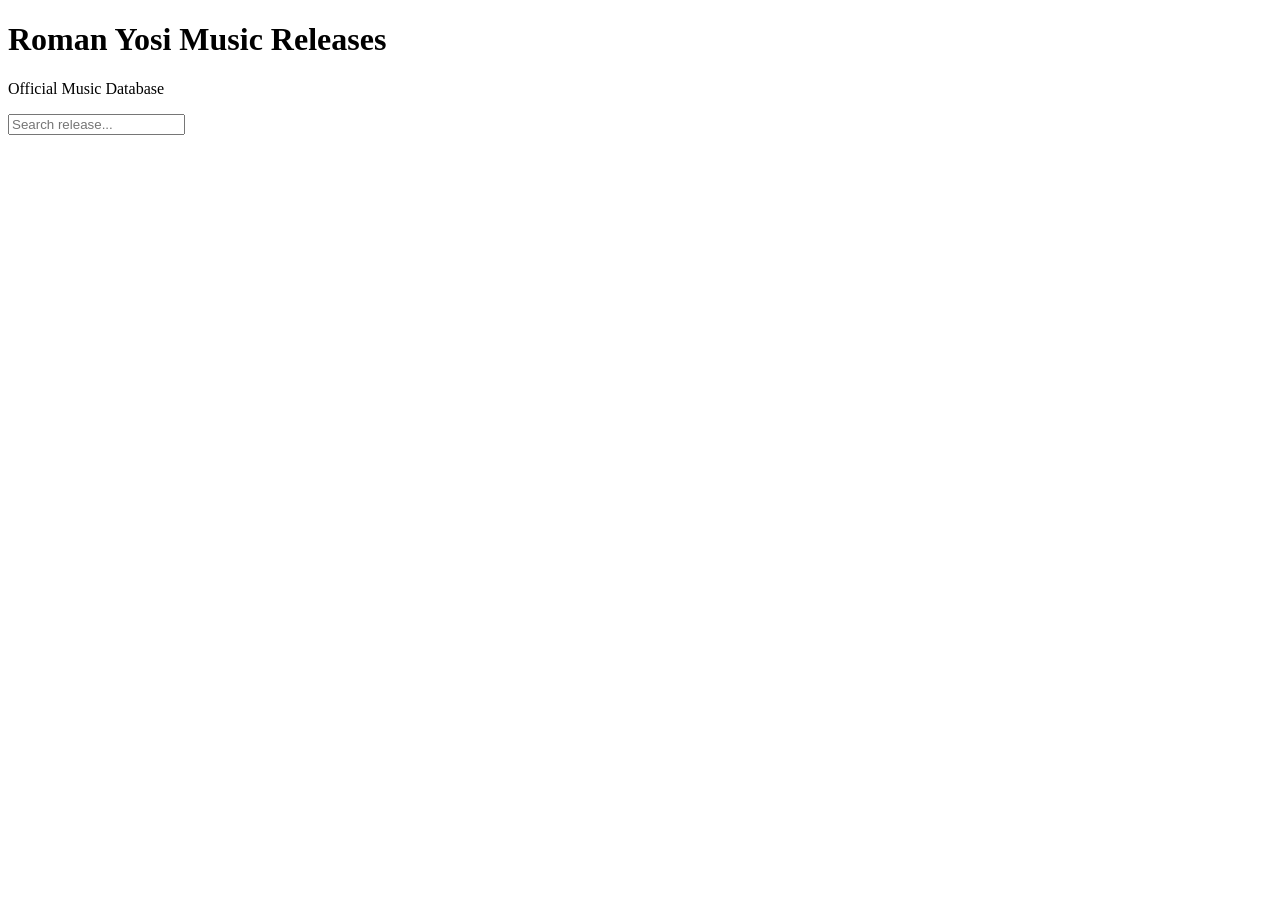
==== index.html @ 8ee52b32 "Revise index.html for updated content and structure" ====
<!DOCTYPE html>
<html lang="id">
<head>
<meta charset="UTF-8">
<meta name="viewport" content="width=device-width, initial-scale=1">

<title>Roman Yosi Music Releases</title>
<meta name="description" content="Official discography database Roman Yosi Music">

<link rel="stylesheet" href="style.css">
</head>

<body>

<header>
  <h1>Roman Yosi Music Releases</h1>
  <p>Official Music Database</p>
</header>

<div class="container">

<input id="search" placeholder="Search release..." onkeyup="render()">

<div id="app"></div>

</div>

<script src="script.js"></script>
</body>
</html>
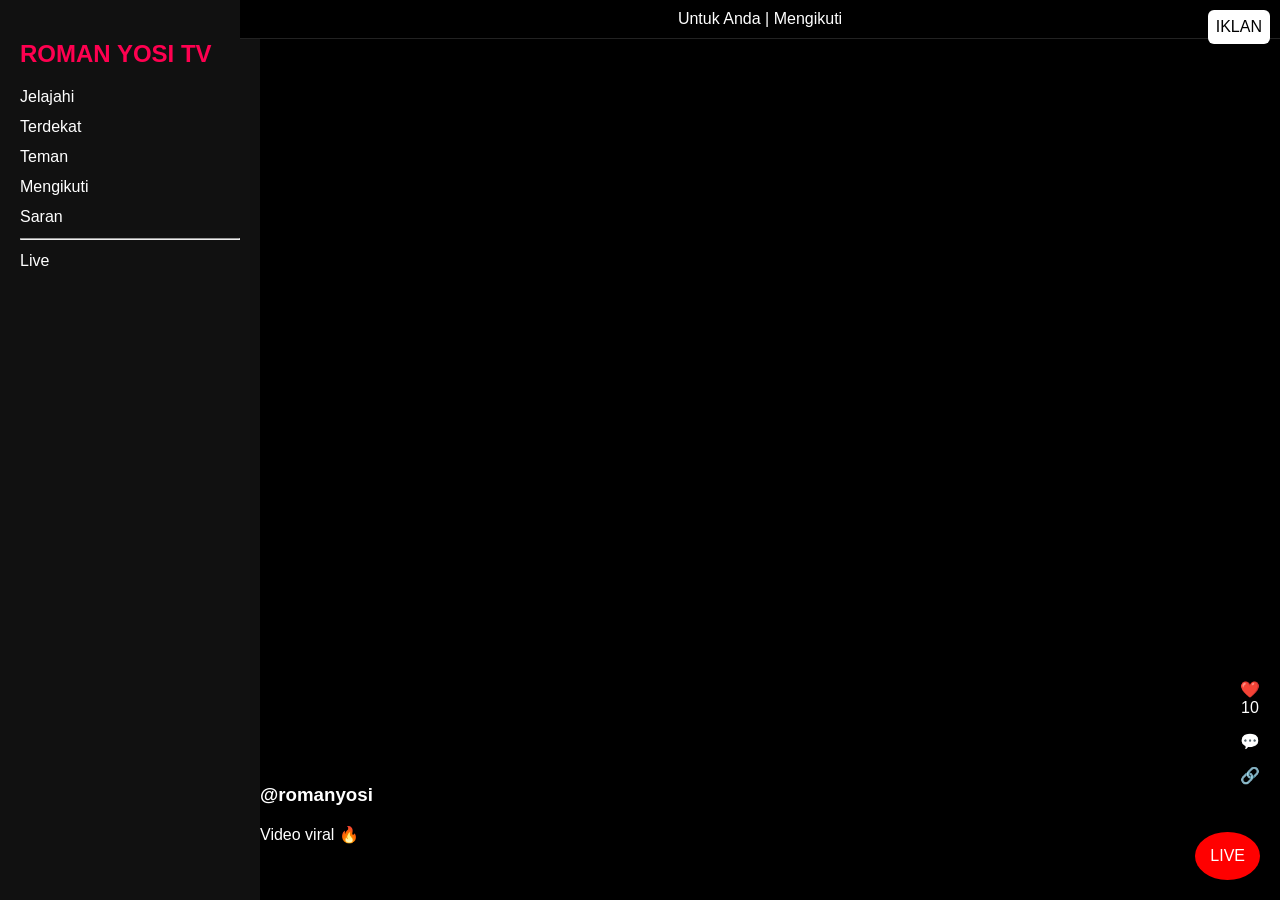
==== commit efb605b2: "Add files via upload" ====
--- a/index.html
+++ b/index.html
@@ -1,30 +1,183 @@
+<?xml version="1.0" encoding="UTF-8" ?>
 <!DOCTYPE html>
-<html lang="id">
+<html b:version='2' xmlns='http://www.w3.org/1999/xhtml'
+      xmlns:b='http://www.google.com/2005/gml/b'
+      xmlns:data='http://www.google.com/2005/gml/data'
+      xmlns:expr='http://www.google.com/2005/gml/expr'>
+
 <head>
-<meta charset="UTF-8">
-<meta name="viewport" content="width=device-width, initial-scale=1">
+  <title>ROMAN YOSI TV</title>
 
-<title>Roman Yosi Music Releases</title>
-<meta name="description" content="Official discography database Roman Yosi Music">
+  <meta charset='UTF-8'/>
+  <meta content='width=device-width, initial-scale=1.0' name='viewport'/>
 
-<link rel="stylesheet" href="style.css">
+  <style>
+    body {
+      margin:0;
+      background:#000;
+      color:#fff;
+      font-family:sans-serif;
+      display:flex;
+    }
+
+    .sidebar{
+      width:220px;
+      background:#111;
+      height:100vh;
+      position:fixed;
+      padding:20px;
+    }
+
+    .sidebar h2{
+      color:#ff0050;
+    }
+
+    .menu a{
+      display:block;
+      color:#fff;
+      text-decoration:none;
+      margin:12px 0;
+    }
+
+    .main{
+      margin-left:240px;
+      width:100%;
+      height:100vh;
+      overflow-y:scroll;
+      scroll-snap-type:y mandatory;
+    }
+
+    .video-box{
+      height:100vh;
+      scroll-snap-align:start;
+      display:flex;
+      justify-content:center;
+      align-items:center;
+      position:relative;
+    }
+
+    video{
+      height:90%;
+      border-radius:12px;
+    }
+
+    .actions{
+      position:absolute;
+      right:20px;
+      bottom:100px;
+      text-align:center;
+    }
+
+    .actions div{
+      margin:15px 0;
+      cursor:pointer;
+    }
+
+    .info{
+      position:absolute;
+      bottom:40px;
+      left:20px;
+    }
+
+    .ads{
+      position:absolute;
+      top:10px;
+      right:10px;
+      background:#fff;
+      color:#000;
+      padding:8px;
+      border-radius:6px;
+    }
+
+    .topbar{
+      position:fixed;
+      top:0;
+      left:240px;
+      right:0;
+      background:#000;
+      padding:10px;
+      border-bottom:1px solid #222;
+      text-align:center;
+    }
+
+    .live{
+      position:fixed;
+      bottom:20px;
+      right:20px;
+      background:red;
+      padding:15px;
+      border-radius:50%;
+      cursor:pointer;
+    }
+  </style>
 </head>
 
 <body>
 
-<header>
-  <h1>Roman Yosi Music Releases</h1>
-  <p>Official Music Database</p>
-</header>
+  <!-- Sidebar -->
+  <div class='sidebar'>
+    <h2>ROMAN YOSI TV</h2>
 
-<div class="container">
+    <div class='menu'>
+      <a href='#'>Jelajahi</a>
+      <a href='#'>Terdekat</a>
+      <a href='#'>Teman</a>
+      <a href='#'>Mengikuti</a>
+      <a href='#'>Saran</a>
+      <hr/>
+      <a href='#'>Live</a>
+    </div>
+  </div>
 
-<input id="search" placeholder="Search release..." onkeyup="render()">
+  <!-- Topbar -->
+  <div class='topbar'>
+    Untuk Anda | Mengikuti
+  </div>
 
-<div id="app"></div>
+  <!-- Main -->
+  <div class='main'>
 
-</div>
+    <div class='video-box'>
+      <video autoplay='autoplay' loop='loop' muted='muted'>
+        <source src='https://www.w3schools.com/html/mov_bbb.mp4' type='video/mp4'/>
+      </video>
 
-<script src="script.js"></script>
+      <div class='info'>
+        <h3>@romanyosi</h3>
+        <p>Video viral 🔥</p>
+      </div>
+
+      <div class='actions'>
+        <div onclick='like(this)'>❤️<br/><span>10</span></div>
+        <div onclick='comment()'>💬</div>
+        <div onclick='share()'>🔗</div>
+      </div>
+
+      <div class='ads'>IKLAN</div>
+    </div>
+
+  </div>
+
+  <div class='live' onclick='live()'>LIVE</div>
+
+  <script type='text/javascript'>
+    function like(el){
+      var span = el.getElementsByTagName("span")[0];
+      span.innerHTML = parseInt(span.innerHTML) + 1;
+    }
+
+    function comment(){
+      alert("Komentar (simulasi)");
+    }
+
+    function share(){
+      alert("Link dibagikan!");
+    }
+
+    function live(){
+      alert("Fitur live");
+    }
+  </script>
+
 </body>
-</html>
+</html>
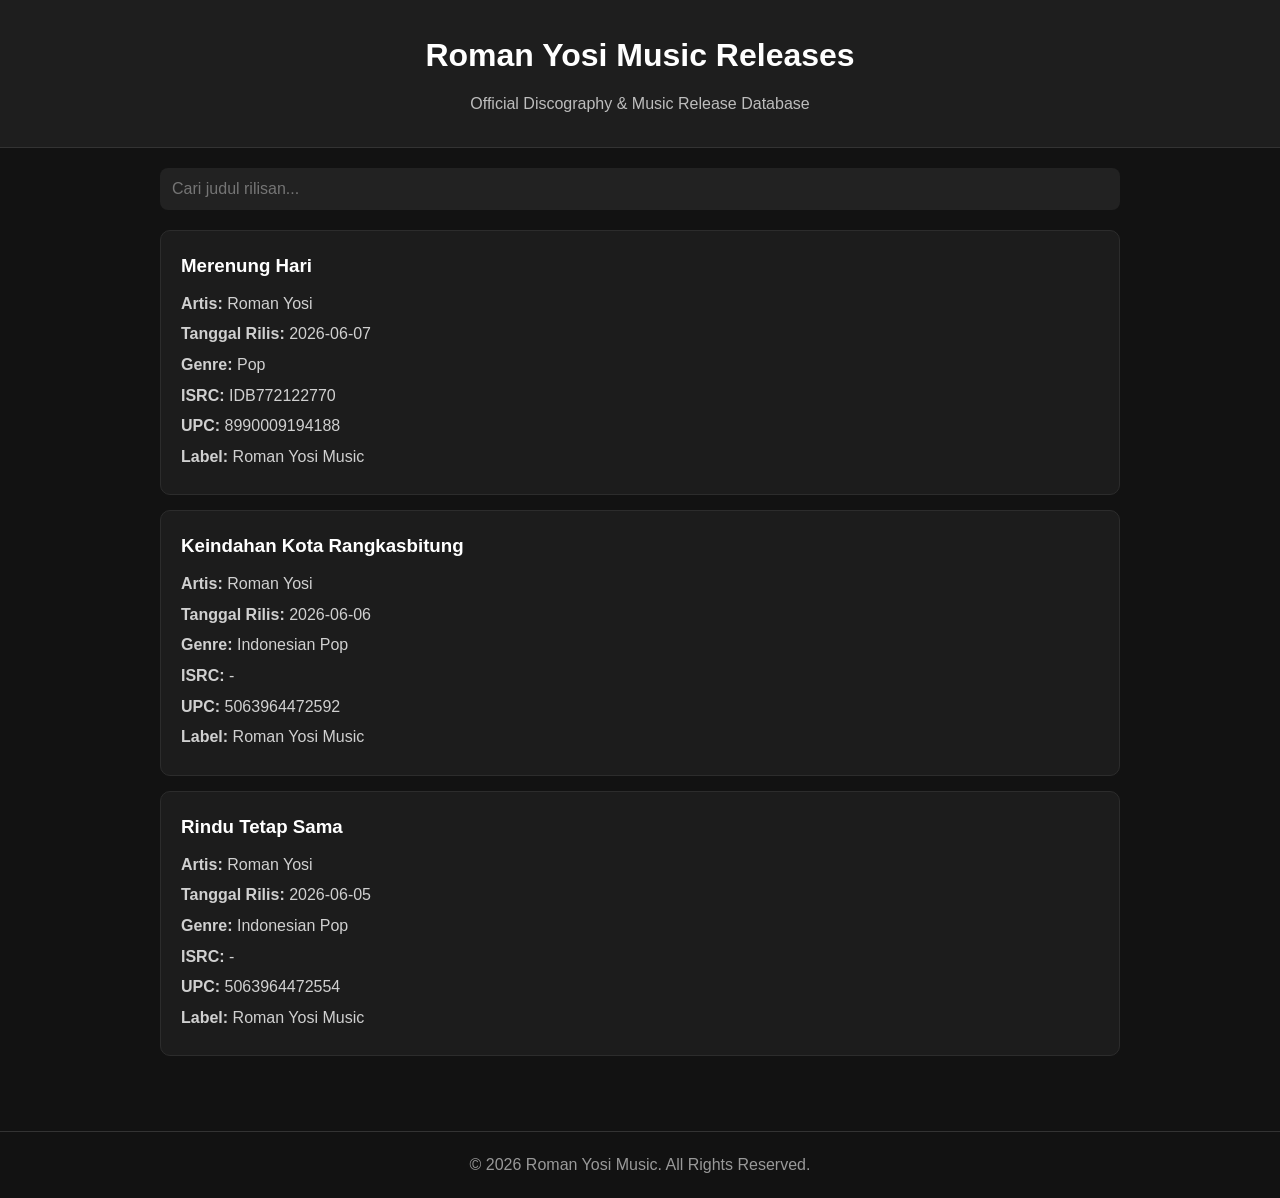
==== commit f0342ac4: "Refactor index.html for improved structure and metadata" ====
--- a/index.html
+++ b/index.html
@@ -1,183 +1,56 @@
-<?xml version="1.0" encoding="UTF-8" ?>
 <!DOCTYPE html>
-<html b:version='2' xmlns='http://www.w3.org/1999/xhtml'
-      xmlns:b='http://www.google.com/2005/gml/b'
-      xmlns:data='http://www.google.com/2005/gml/data'
-      xmlns:expr='http://www.google.com/2005/gml/expr'>
+<html lang="id">
+<head>
+  <meta charset="UTF-8">
+  <meta name="viewport" content="width=device-width, initial-scale=1.0">
 
-<head>
-  <title>ROMAN YOSI TV</title>
+  <title>Roman Yosi Music Releases</title>
 
-  <meta charset='UTF-8'/>
-  <meta content='width=device-width, initial-scale=1.0' name='viewport'/>
+  <meta name="description" content="Official music release database of Roman Yosi. Discography, release information, ISRC, UPC, and music catalog.">
 
-  <style>
-    body {
-      margin:0;
-      background:#000;
-      color:#fff;
-      font-family:sans-serif;
-      display:flex;
-    }
+  <meta property="og:title" content="Roman Yosi Music Releases">
+  <meta property="og:description" content="Official discography and music catalog of Roman Yosi.">
+  <meta property="og:type" content="website">
 
-    .sidebar{
-      width:220px;
-      background:#111;
-      height:100vh;
-      position:fixed;
-      padding:20px;
-    }
+  <link rel="stylesheet" href="style.css">
 
-    .sidebar h2{
-      color:#ff0050;
-    }
-
-    .menu a{
-      display:block;
-      color:#fff;
-      text-decoration:none;
-      margin:12px 0;
-    }
-
-    .main{
-      margin-left:240px;
-      width:100%;
-      height:100vh;
-      overflow-y:scroll;
-      scroll-snap-type:y mandatory;
-    }
-
-    .video-box{
-      height:100vh;
-      scroll-snap-align:start;
-      display:flex;
-      justify-content:center;
-      align-items:center;
-      position:relative;
-    }
-
-    video{
-      height:90%;
-      border-radius:12px;
-    }
-
-    .actions{
-      position:absolute;
-      right:20px;
-      bottom:100px;
-      text-align:center;
-    }
-
-    .actions div{
-      margin:15px 0;
-      cursor:pointer;
-    }
-
-    .info{
-      position:absolute;
-      bottom:40px;
-      left:20px;
-    }
-
-    .ads{
-      position:absolute;
-      top:10px;
-      right:10px;
-      background:#fff;
-      color:#000;
-      padding:8px;
-      border-radius:6px;
-    }
-
-    .topbar{
-      position:fixed;
-      top:0;
-      left:240px;
-      right:0;
-      background:#000;
-      padding:10px;
-      border-bottom:1px solid #222;
-      text-align:center;
-    }
-
-    .live{
-      position:fixed;
-      bottom:20px;
-      right:20px;
-      background:red;
-      padding:15px;
-      border-radius:50%;
-      cursor:pointer;
-    }
-  </style>
+  <script type="application/ld+json">
+  {
+    "@context":"https://schema.org",
+    "@type":"MusicGroup",
+    "name":"Roman Yosi",
+    "alternateName":"Rohman",
+    "genre":["Pop","Indie Pop"],
+    "url":"https://roman-yosi.github.io/roman-yosi-music-releases/"
+  }
+  </script>
 </head>
-
 <body>
 
-  <!-- Sidebar -->
-  <div class='sidebar'>
-    <h2>ROMAN YOSI TV</h2>
+<header>
+  <h1>Roman Yosi Music Releases</h1>
+  <p>Official Discography & Music Release Database</p>
+</header>
 
-    <div class='menu'>
-      <a href='#'>Jelajahi</a>
-      <a href='#'>Terdekat</a>
-      <a href='#'>Teman</a>
-      <a href='#'>Mengikuti</a>
-      <a href='#'>Saran</a>
-      <hr/>
-      <a href='#'>Live</a>
-    </div>
+<div class="container">
+
+  <input
+    type="text"
+    id="search"
+    placeholder="Cari judul rilisan..."
+  >
+
+  <div id="app">
+    <p>Memuat data rilisan...</p>
   </div>
 
-  <!-- Topbar -->
-  <div class='topbar'>
-    Untuk Anda | Mengikuti
-  </div>
+</div>
 
-  <!-- Main -->
-  <div class='main'>
+<footer>
+  <p>© 2026 Roman Yosi Music. All Rights Reserved.</p>
+</footer>
 
-    <div class='video-box'>
-      <video autoplay='autoplay' loop='loop' muted='muted'>
-        <source src='https://www.w3schools.com/html/mov_bbb.mp4' type='video/mp4'/>
-      </video>
-
-      <div class='info'>
-        <h3>@romanyosi</h3>
-        <p>Video viral 🔥</p>
-      </div>
-
-      <div class='actions'>
-        <div onclick='like(this)'>❤️<br/><span>10</span></div>
-        <div onclick='comment()'>💬</div>
-        <div onclick='share()'>🔗</div>
-      </div>
-
-      <div class='ads'>IKLAN</div>
-    </div>
-
-  </div>
-
-  <div class='live' onclick='live()'>LIVE</div>
-
-  <script type='text/javascript'>
-    function like(el){
-      var span = el.getElementsByTagName("span")[0];
-      span.innerHTML = parseInt(span.innerHTML) + 1;
-    }
-
-    function comment(){
-      alert("Komentar (simulasi)");
-    }
-
-    function share(){
-      alert("Link dibagikan!");
-    }
-
-    function live(){
-      alert("Fitur live");
-    }
-  </script>
+<script src="script.js"></script>
 
 </body>
-</html>+</html>
--- a/style.css
+++ b/style.css
@@ -0,0 +1,113 @@
+/* Reset */
+*{
+  margin:0;
+  padding:0;
+  box-sizing:border-box;
+}
+
+body{
+  font-family: Arial, Helvetica, sans-serif;
+  background:#121212;
+  color:#ffffff;
+  line-height:1.6;
+}
+
+/* Header */
+header{
+  background:#1e1e1e;
+  padding:30px 20px;
+  text-align:center;
+  border-bottom:1px solid #333;
+}
+
+header h1{
+  font-size:2rem;
+  margin-bottom:10px;
+}
+
+header p{
+  color:#bdbdbd;
+}
+
+/* Container */
+.container{
+  max-width:1000px;
+  margin:auto;
+  padding:20px;
+}
+
+/* Search */
+#search{
+  width:100%;
+  padding:12px;
+  border:none;
+  border-radius:8px;
+  background:#222;
+  color:#fff;
+  font-size:16px;
+  margin-bottom:20px;
+}
+
+#search:focus{
+  outline:2px solid #4a90e2;
+}
+
+/* Cards */
+.card{
+  background:#1c1c1c;
+  border:1px solid #2c2c2c;
+  border-radius:10px;
+  padding:20px;
+  margin-bottom:15px;
+  transition:0.3s;
+}
+
+.card:hover{
+  transform:translateY(-2px);
+  border-color:#4a90e2;
+}
+
+.card h3{
+  margin-bottom:10px;
+  color:#ffffff;
+}
+
+.card p{
+  margin:5px 0;
+  color:#d0d0d0;
+}
+
+/* Links */
+a{
+  color:#4a90e2;
+  text-decoration:none;
+}
+
+a:hover{
+  text-decoration:underline;
+}
+
+/* Footer */
+footer{
+  margin-top:40px;
+  text-align:center;
+  padding:20px;
+  border-top:1px solid #333;
+  color:#999;
+}
+
+/* Responsive */
+@media (max-width:768px){
+
+  header h1{
+    font-size:1.5rem;
+  }
+
+  .container{
+    padding:15px;
+  }
+
+  .card{
+    padding:15px;
+  }
+}
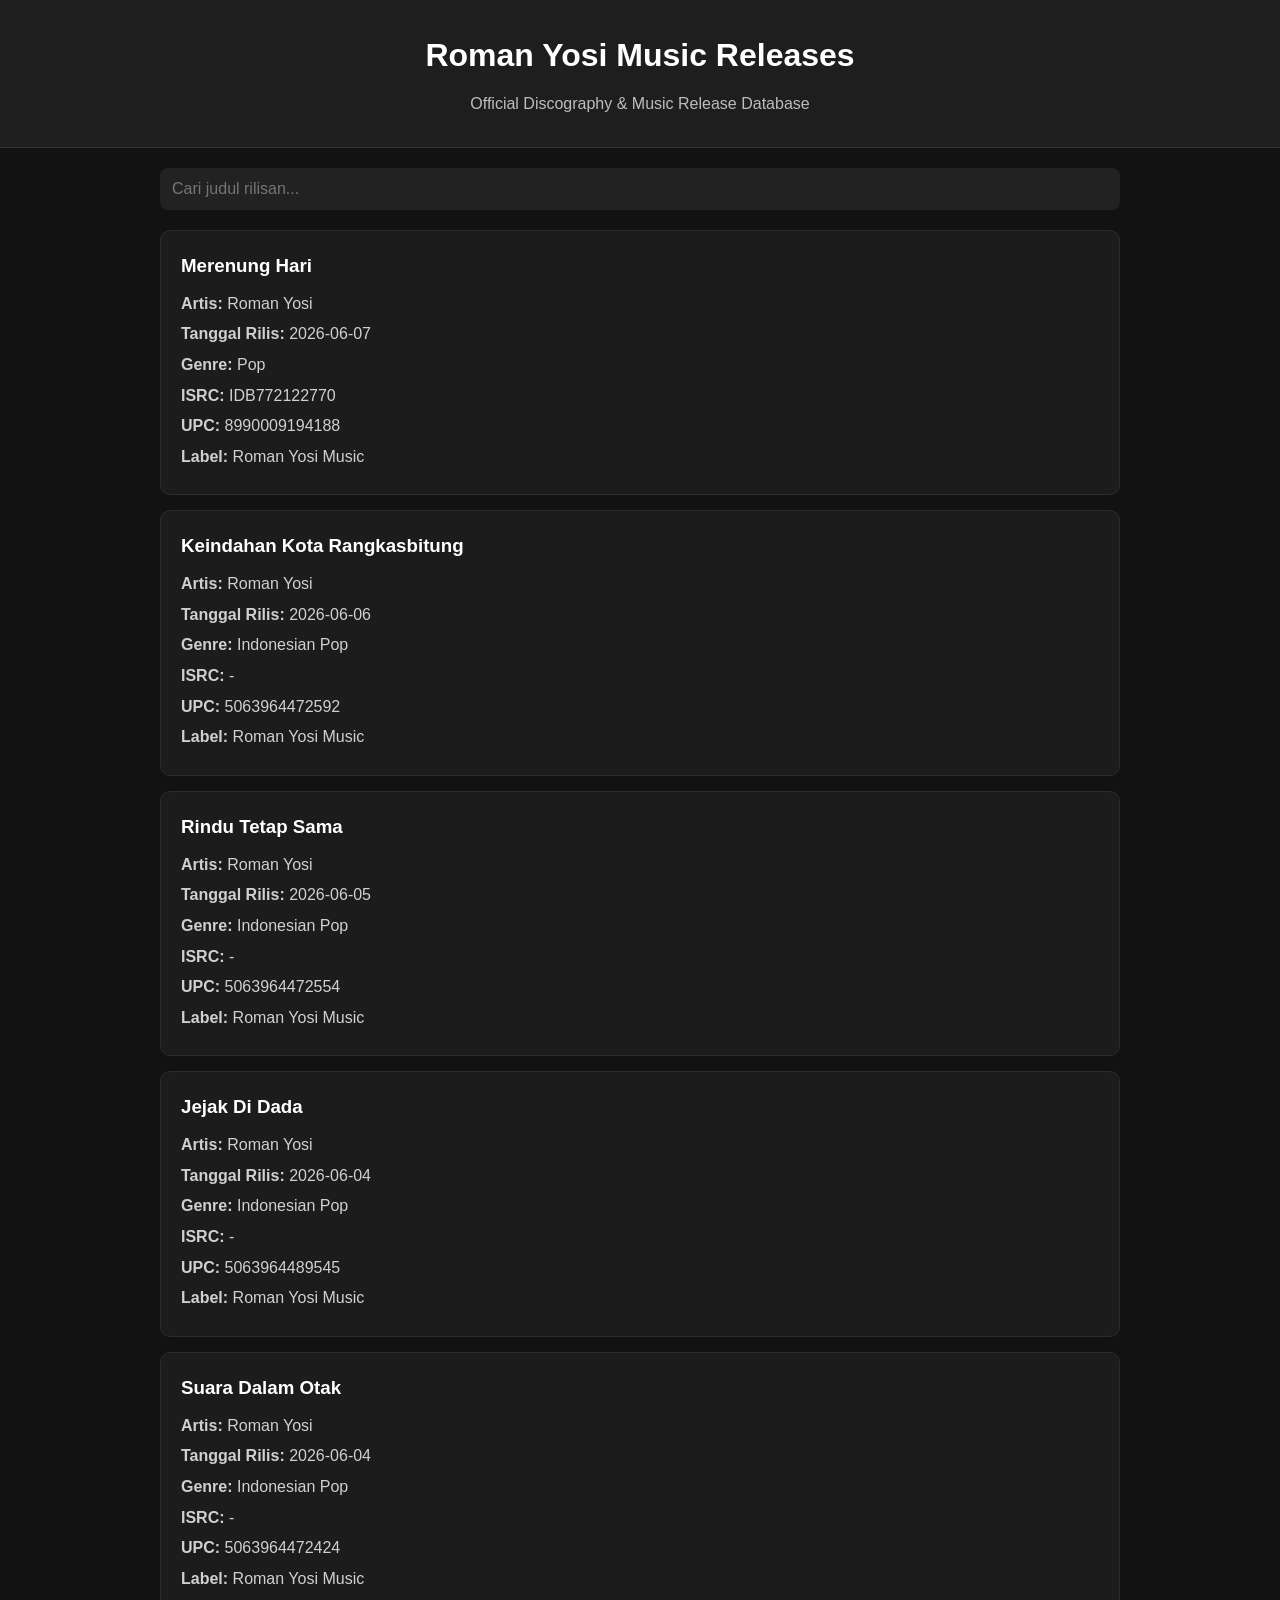
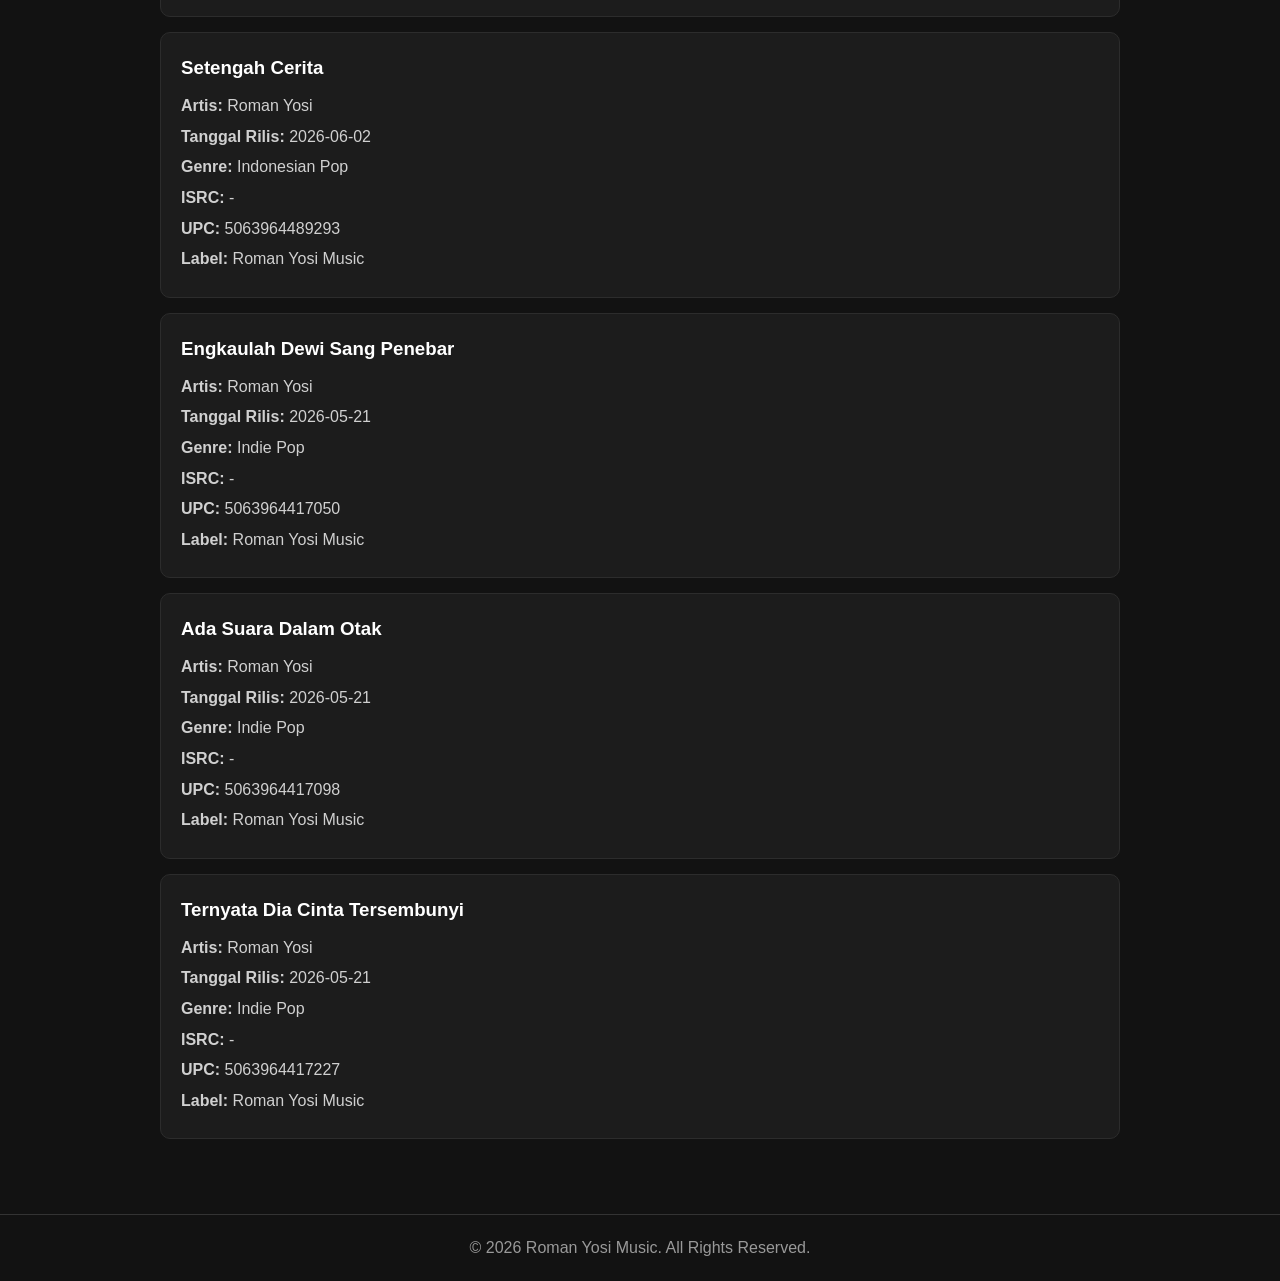
==== commit 3f503b5a: "Clean up index.html by removing unnecessary meta tags Removed meta tags and structured data script f" ====
--- a/index.html
+++ b/index.html
@@ -3,27 +3,8 @@
 <head>
   <meta charset="UTF-8">
   <meta name="viewport" content="width=device-width, initial-scale=1.0">
-
   <title>Roman Yosi Music Releases</title>
-
-  <meta name="description" content="Official music release database of Roman Yosi. Discography, release information, ISRC, UPC, and music catalog.">
-
-  <meta property="og:title" content="Roman Yosi Music Releases">
-  <meta property="og:description" content="Official discography and music catalog of Roman Yosi.">
-  <meta property="og:type" content="website">
-
   <link rel="stylesheet" href="style.css">
-
-  <script type="application/ld+json">
-  {
-    "@context":"https://schema.org",
-    "@type":"MusicGroup",
-    "name":"Roman Yosi",
-    "alternateName":"Rohman",
-    "genre":["Pop","Indie Pop"],
-    "url":"https://roman-yosi.github.io/roman-yosi-music-releases/"
-  }
-  </script>
 </head>
 <body>
 
@@ -33,17 +14,13 @@
 </header>
 
 <div class="container">
-
   <input
     type="text"
     id="search"
     placeholder="Cari judul rilisan..."
   >
 
-  <div id="app">
-    <p>Memuat data rilisan...</p>
-  </div>
-
+  <div id="app"></div>
 </div>
 
 <footer>
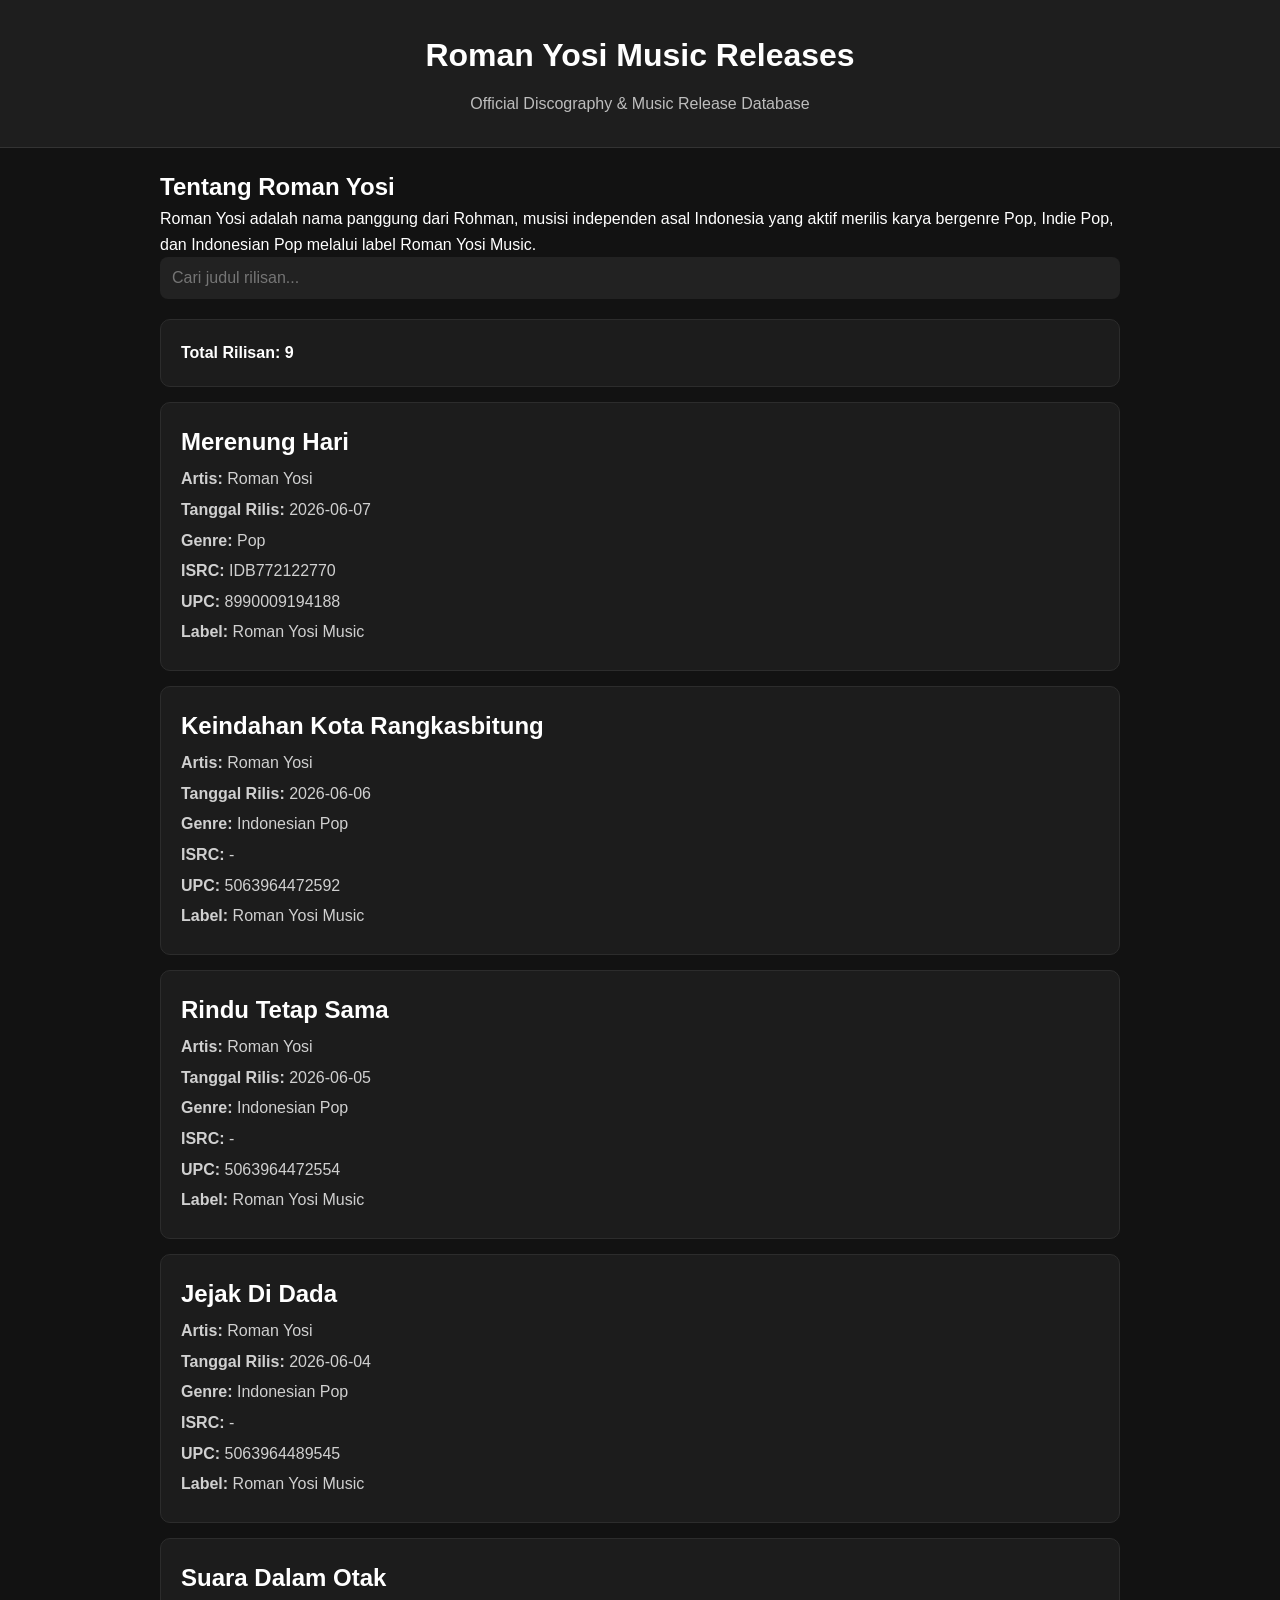
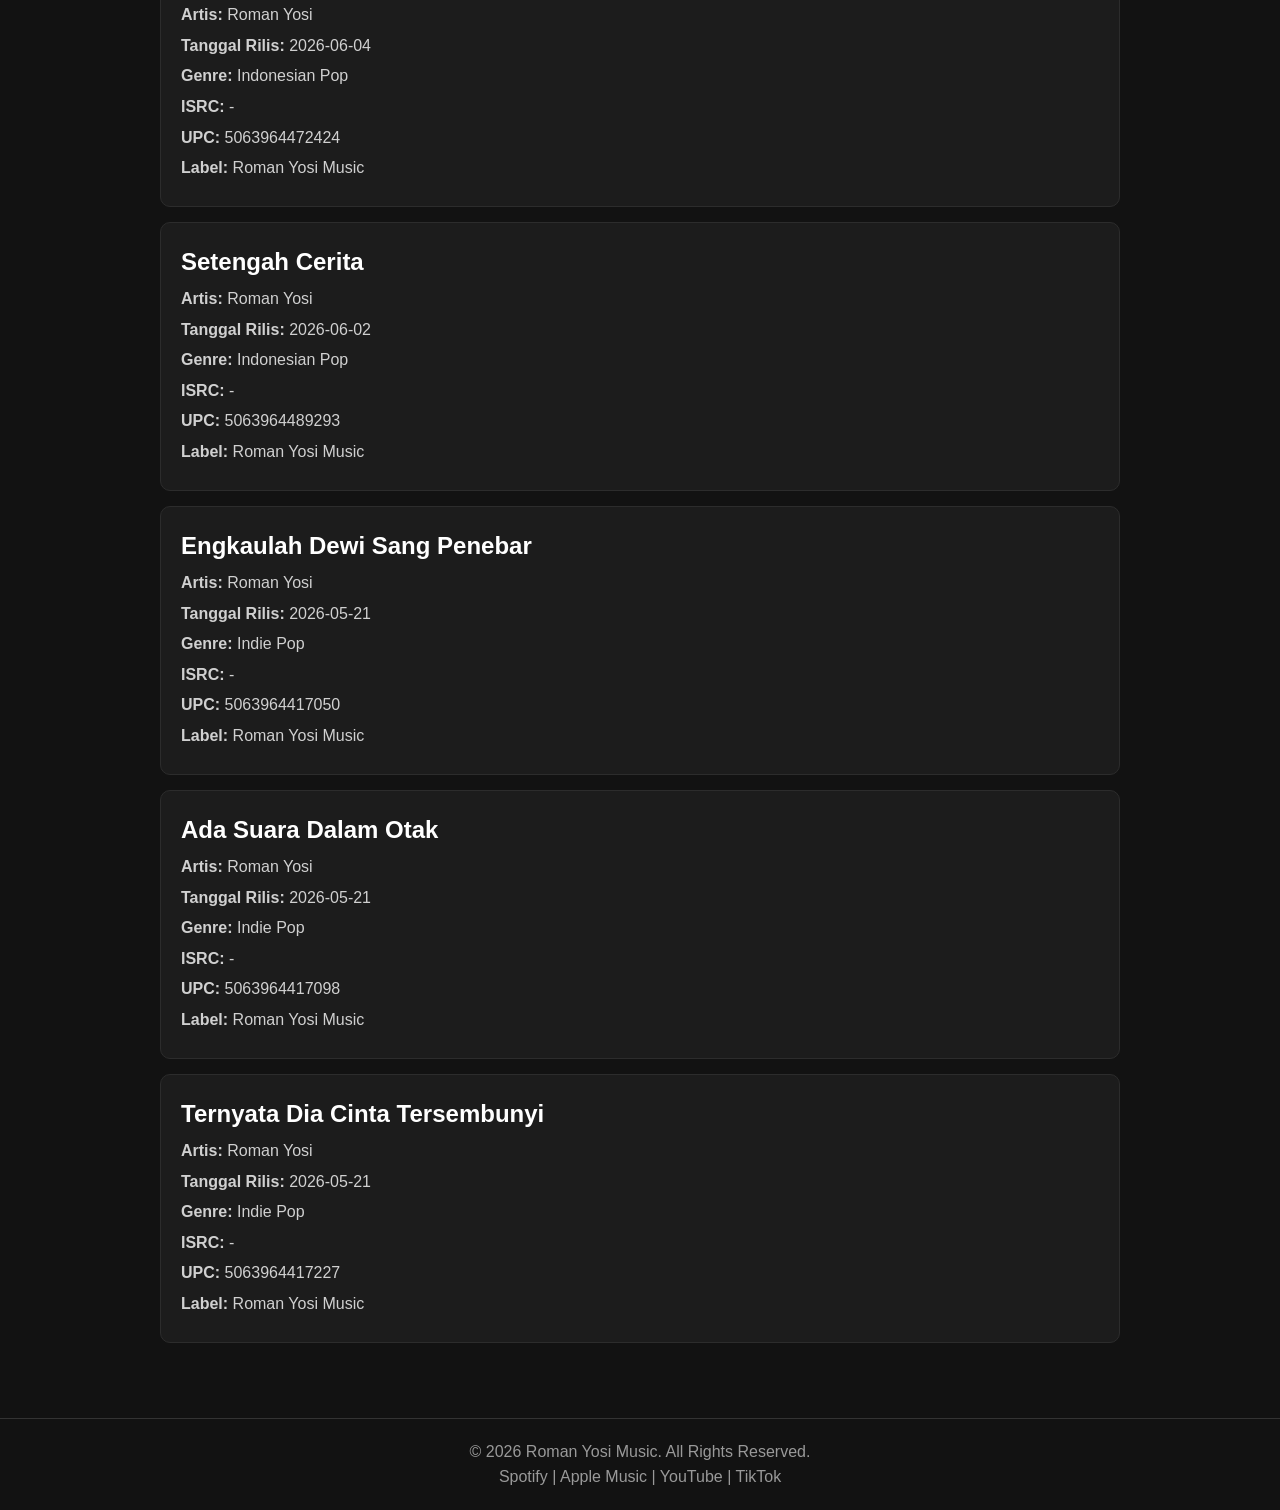
==== commit aa617039: "Enhance index.html with SEO and artist information Added meta tags for SEO and social media sharing," ====
--- a/index.html
+++ b/index.html
@@ -1,10 +1,54 @@
 <!DOCTYPE html>
 <html lang="id">
 <head>
-  <meta charset="UTF-8">
-  <meta name="viewport" content="width=device-width, initial-scale=1.0">
-  <title>Roman Yosi Music Releases</title>
-  <link rel="stylesheet" href="style.css">
+<meta charset="UTF-8">
+<meta name="viewport" content="width=device-width, initial-scale=1.0">
+
+<title>Roman Yosi Music Releases | Official Discography & Music Database</title>
+
+<meta name="description" content="Diskografi resmi Roman Yosi. Database rilisan musik, UPC, ISRC, informasi artis, dan katalog musik independen Indonesia.">
+
+<meta name="keywords" content="Roman Yosi, Rohman, Roman Yosi Music, Indie Pop Indonesia, Musik Indonesia, Diskografi Roman Yosi, Music Releases">
+
+<meta name="author" content="Roman Yosi Music">
+
+<meta property="og:type" content="website">
+<meta property="og:title" content="Roman Yosi Music Releases">
+<meta property="og:description" content="Official Discography & Music Release Database">
+<meta property="og:url" content="https://roman-yosi.github.io/roman-yosi-music-releases/">
+
+<meta name="twitter:card" content="summary_large_image">
+<meta name="twitter:title" content="Roman Yosi Music Releases">
+<meta name="twitter:description" content="Official Discography & Music Release Database">
+
+<link rel="canonical" href="https://roman-yosi.github.io/roman-yosi-music-releases/">
+
+<link rel="stylesheet" href="style.css">
+
+<!-- Knowledge Graph -->
+<script type="application/ld+json">
+{
+  "@context":"https://schema.org",
+  "@type":"MusicGroup",
+  "name":"Roman Yosi",
+  "alternateName":"Rohman",
+  "description":"Roman Yosi adalah musisi independen Indonesia yang merilis karya bergenre Pop dan Indie Pop melalui label Roman Yosi Music.",
+  "genre":[
+    "Pop",
+    "Indie Pop",
+    "Indonesian Pop"
+  ],
+  "url":"https://roman-yosi.github.io/roman-yosi-music-releases/",
+  "sameAs":[
+    "https://open.spotify.com/artist/3j2wzsjuf9JcBgRZxP44dJ",
+    "https://music.apple.com/us/artist/roman-yosi/1896488554",
+    "https://youtube.com/@romanyosi",
+    "https://youtube.com/@romanyosimusic",
+    "https://www.tiktok.com/@romanyosi"
+  ]
+}
+</script>
+
 </head>
 <body>
 
@@ -14,17 +58,39 @@
 </header>
 
 <div class="container">
+
+  <section class="intro">
+    <h2>Tentang Roman Yosi</h2>
+    <p>
+      Roman Yosi adalah nama panggung dari Rohman, musisi independen asal Indonesia
+      yang aktif merilis karya bergenre Pop, Indie Pop, dan Indonesian Pop melalui
+      label Roman Yosi Music.
+    </p>
+  </section>
+
   <input
     type="text"
     id="search"
     placeholder="Cari judul rilisan..."
   >
 
-  <div id="app"></div>
+  <div id="app">
+    <p>Memuat data rilisan...</p>
+  </div>
+
 </div>
 
 <footer>
+
   <p>© 2026 Roman Yosi Music. All Rights Reserved.</p>
+
+  <p>
+    Spotify |
+    Apple Music |
+    YouTube |
+    TikTok
+  </p>
+
 </footer>
 
 <script src="script.js"></script>
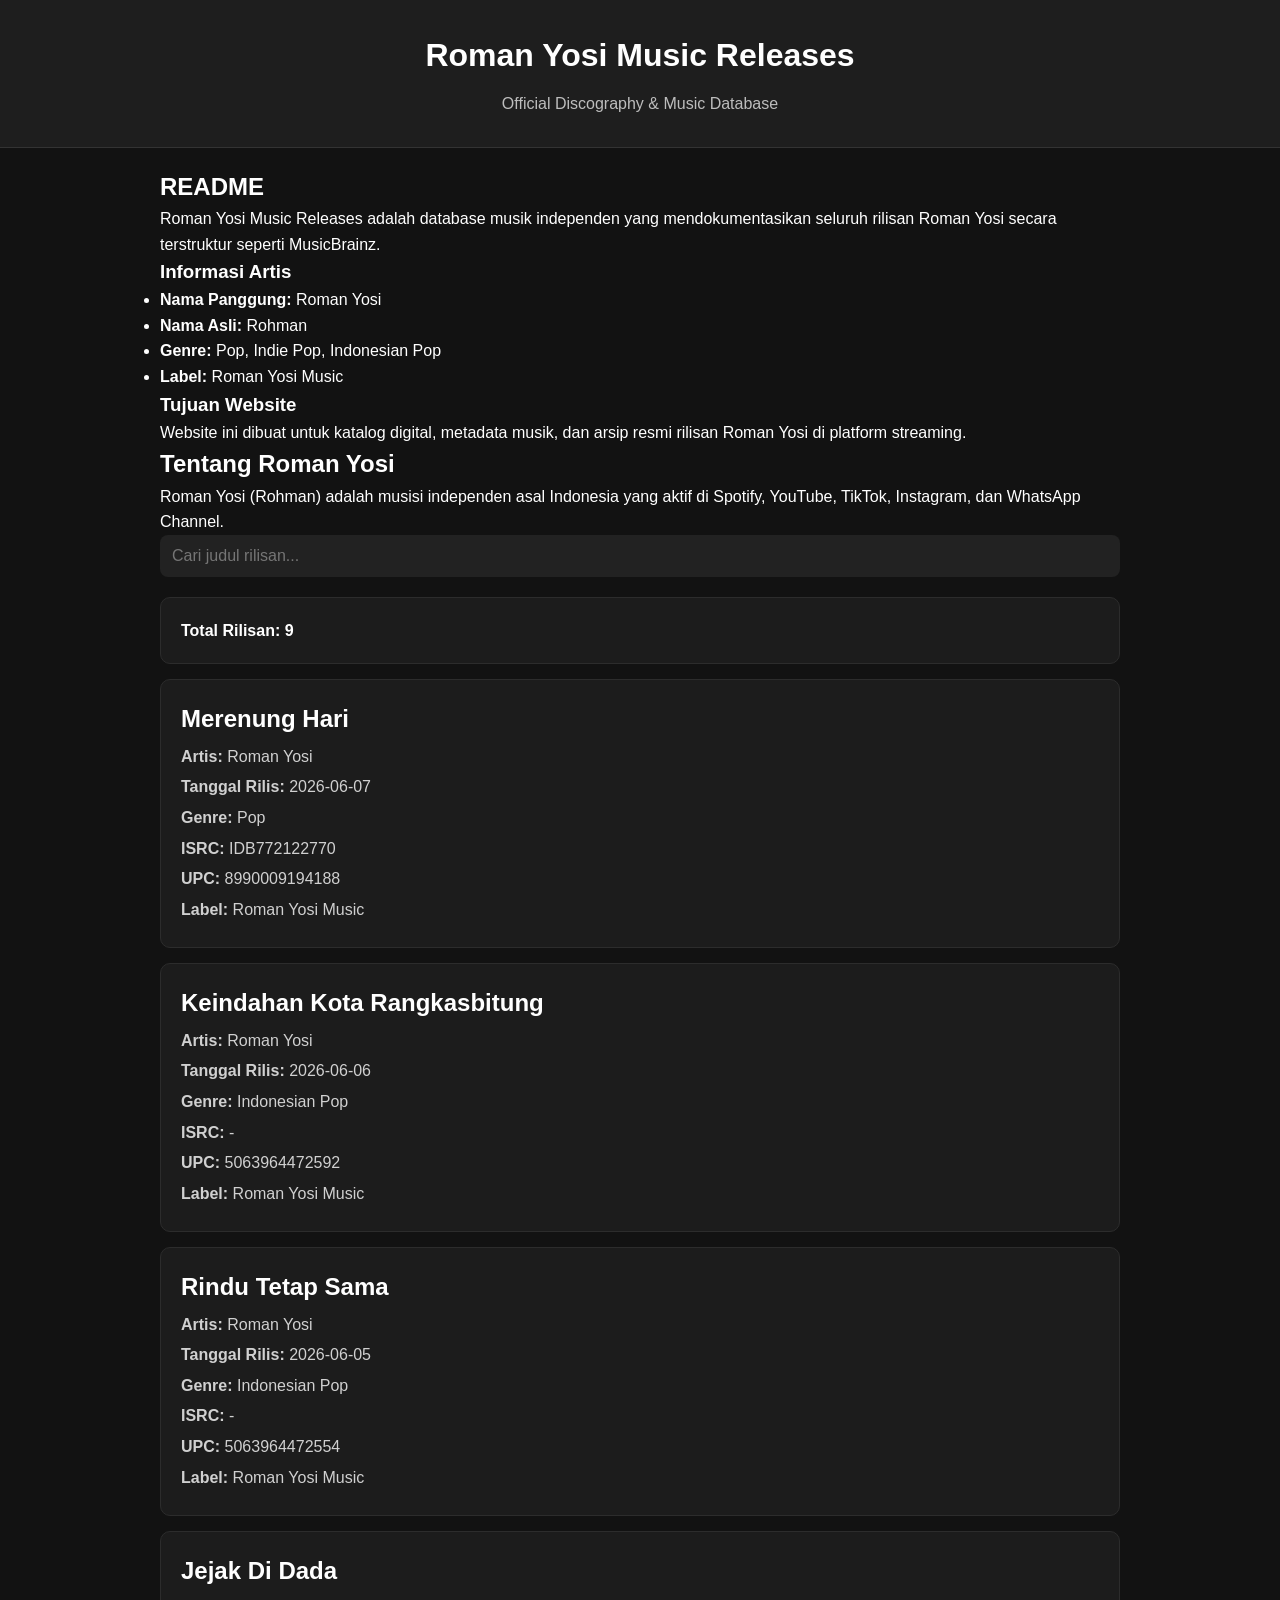
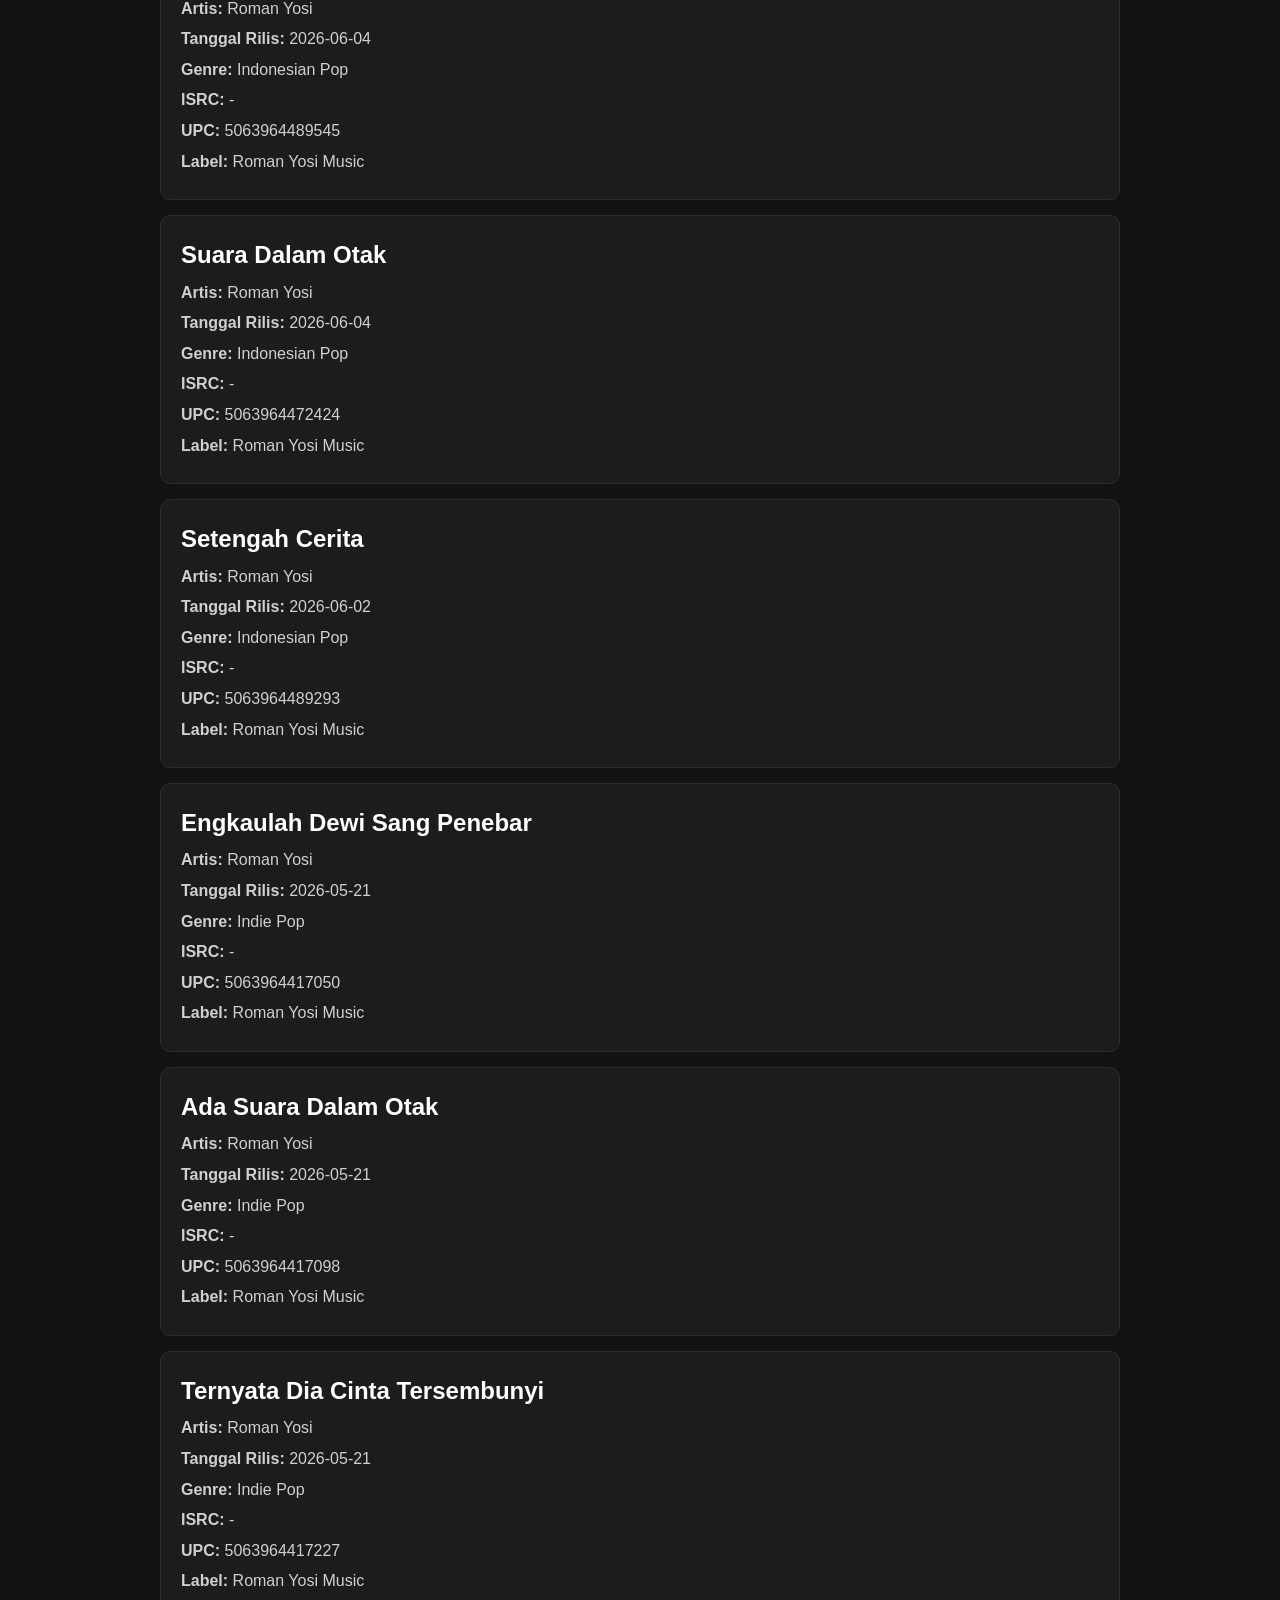
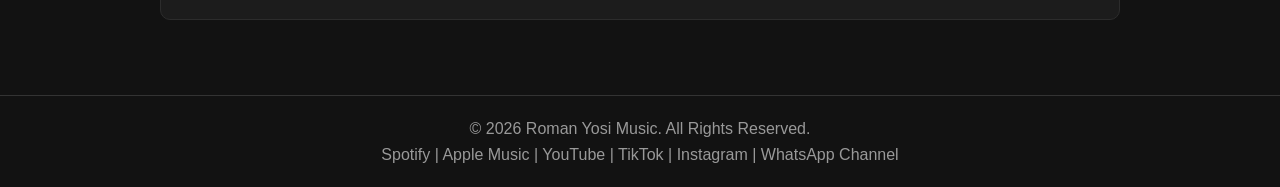
==== commit 92828e60: "Update meta tags and content in index.html" ====
--- a/index.html
+++ b/index.html
@@ -6,55 +6,68 @@
 
 <title>Roman Yosi Music Releases | Official Discography & Music Database</title>
 
-<meta name="description" content="Diskografi resmi Roman Yosi. Database rilisan musik, UPC, ISRC, informasi artis, dan katalog musik independen Indonesia.">
-
-<meta name="keywords" content="Roman Yosi, Rohman, Roman Yosi Music, Indie Pop Indonesia, Musik Indonesia, Diskografi Roman Yosi, Music Releases">
+<meta name="description" content="Diskografi resmi Roman Yosi (Rohman). Database rilisan musik, UPC, ISRC, dan katalog musik independen Indonesia.">
 
 <meta name="author" content="Roman Yosi Music">
+
+<link rel="canonical" href="https://roman-yosi.github.io/roman-yosi-music-releases/">
+
+<!-- OPEN GRAPH IMAGE -->
+<meta property="og:image" content="https://raw.githubusercontent.com/Roman-Yosi/Poto-roman-yosi/refs/heads/main/final-image.jpg">
 
 <meta property="og:type" content="website">
 <meta property="og:title" content="Roman Yosi Music Releases">
 <meta property="og:description" content="Official Discography & Music Release Database">
 <meta property="og:url" content="https://roman-yosi.github.io/roman-yosi-music-releases/">
 
+<!-- TWITTER -->
 <meta name="twitter:card" content="summary_large_image">
-<meta name="twitter:title" content="Roman Yosi Music Releases">
-<meta name="twitter:description" content="Official Discography & Music Release Database">
-
-<link rel="canonical" href="https://roman-yosi.github.io/roman-yosi-music-releases/">
+<meta name="twitter:image" content="https://raw.githubusercontent.com/Roman-Yosi/Poto-roman-yosi/refs/heads/main/final-image.jpg">
 
 <link rel="stylesheet" href="style.css">
 
-<!-- Knowledge Graph -->
+<!-- 🔥 KNOWLEDGE GRAPH + FULL SOCIAL ENTITY -->
 <script type="application/ld+json">
 {
-  "@context":"https://schema.org",
-  "@type":"MusicGroup",
-  "name":"Roman Yosi",
-  "alternateName":"Rohman",
-  "description":"Roman Yosi adalah musisi independen Indonesia yang merilis karya bergenre Pop dan Indie Pop melalui label Roman Yosi Music.",
-  "genre":[
-    "Pop",
-    "Indie Pop",
-    "Indonesian Pop"
-  ],
-  "url":"https://roman-yosi.github.io/roman-yosi-music-releases/",
-  "sameAs":[
+  "@context": "https://schema.org",
+  "@type": "MusicGroup",
+  "name": "Roman Yosi",
+  "alternateName": "Rohman",
+  "image": "https://raw.githubusercontent.com/Roman-Yosi/Poto-roman-yosi/refs/heads/main/final-image.jpg",
+  "description": "Roman Yosi adalah musisi independen Indonesia dengan genre Pop dan Indie Pop.",
+  "genre": ["Pop", "Indie Pop", "Indonesian Pop"],
+  "url": "https://roman-yosi.github.io/roman-yosi-music-releases/",
+
+  "sameAs": [
+
     "https://open.spotify.com/artist/3j2wzsjuf9JcBgRZxP44dJ",
     "https://music.apple.com/us/artist/roman-yosi/1896488554",
+
     "https://youtube.com/@romanyosi",
     "https://youtube.com/@romanyosimusic",
-    "https://www.tiktok.com/@romanyosi"
+    "https://youtube.com/@kromantv",
+
+    "https://www.tiktok.com/@romanyosi",
+    "https://www.tiktok.com/@kromantv",
+
+    "https://instagram.com/roman.yosi",
+    "https://instagram.com/kromantv1",
+
+    "https://roman-yosi.github.io/roman-yosi-music-releases/",
+
+    "https://whatsapp.com/channel/0029Vb8Jm5tGzzKTDKR0jU3s"
+
   ]
 }
 </script>
 
 </head>
+
 <body>
 
 <header>
   <h1>Roman Yosi Music Releases</h1>
-  <p>Official Discography & Music Release Database</p>
+  <p>Official Discography & Music Database</p>
 </header>
 
 <div class="container">
@@ -62,17 +75,11 @@
   <section class="intro">
     <h2>Tentang Roman Yosi</h2>
     <p>
-      Roman Yosi adalah nama panggung dari Rohman, musisi independen asal Indonesia
-      yang aktif merilis karya bergenre Pop, Indie Pop, dan Indonesian Pop melalui
-      label Roman Yosi Music.
+      Roman Yosi (Rohman) adalah musisi independen asal Indonesia yang aktif di Spotify, YouTube, TikTok, Instagram, dan WhatsApp Channel.
     </p>
   </section>
 
-  <input
-    type="text"
-    id="search"
-    placeholder="Cari judul rilisan..."
-  >
+  <input type="text" id="search" placeholder="Cari judul rilisan...">
 
   <div id="app">
     <p>Memuat data rilisan...</p>
@@ -85,10 +92,7 @@
   <p>© 2026 Roman Yosi Music. All Rights Reserved.</p>
 
   <p>
-    Spotify |
-    Apple Music |
-    YouTube |
-    TikTok
+    Spotify | Apple Music | YouTube | TikTok | Instagram | WhatsApp Channel
   </p>
 
 </footer>
